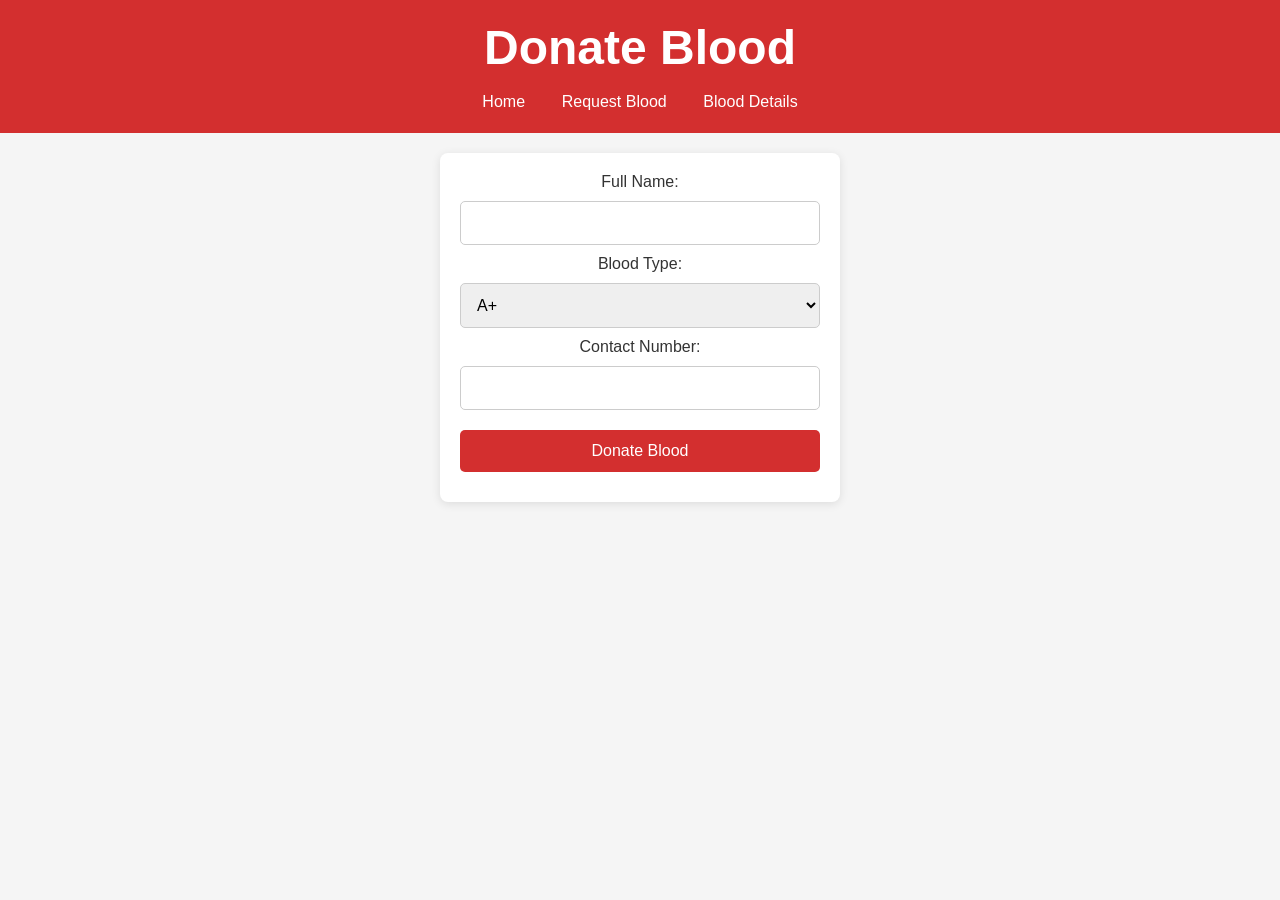
==== donate-blood.html @ a483df93 "Add files via upload" ====
<!DOCTYPE html>
<html lang="en">
<head>
    <meta charset="UTF-8">
    <meta name="viewport" content="width=device-width, initial-scale=1.0">
    <title>Donate Blood</title>
    <link rel="stylesheet" href="styles.css">
</head>
<body>

    <header>
        <h1>Donate Blood</h1>
        <nav>
            <a href="index.html">Home</a>
            <a href="blood-request.html">Request Blood</a>
            <a href="blood-details.html">Blood Details</a>
        </nav>
    </header>

    <form id="donateBloodForm">
        <label for="name">Full Name:</label>
        <input type="text" id="name" required>

        <label for="bloodType">Blood Type:</label>
        <select id="bloodType" required>
            <option>A+</option>
            <option>B+</option>
            <option>O+</option>
            <option>AB+</option>
        </select>

        <label for="contact">Contact Number:</label>
        <input type="tel" id="contact" required>

        <button type="submit">Donate Blood</button>
    </form>

    <script src="script.js"></script>
</body>
</html>
---- styles.css ----
/* Global Styles */
* {
    margin: 0;
    padding: 0;
    box-sizing: border-box;
    font-family: 'Arial', sans-serif;
}

body {
    background: #f5f5f5;
    color: #333;
    text-align: center;
}

/* Header */
header {
    background: #D32F2F;
    color: white;
    padding: 20px 0;
    font-size: 24px;
}

nav {
    margin-top: 10px;
}

nav a {
    color: white;
    text-decoration: none;
    margin: 0 15px;
    font-size: 16px;
    transition: color 0.3s;
}

nav a:hover {
    color: #ffcccb;
}

/* Hero Section */
.hero {
    background: #fff;
    padding: 60px 20px;
    box-shadow: 0 2px 10px rgba(0, 0, 0, 0.1);
    margin: 20px auto;
    width: 90%;
    max-width: 800px;
    border-radius: 8px;
}

.hero h2 {
    font-size: 28px;
    margin-bottom: 10px;
    color: #D32F2F;
}

.hero p {
    font-size: 18px;
    margin-bottom: 20px;
    color: #666;
}

/* Buttons */
.btn, .btn-secondary {
    display: inline-block;
    padding: 12px 20px;
    font-size: 16px;
    font-weight: bold;
    text-decoration: none;
    border-radius: 5px;
    transition: 0.3s;
}

.btn {
    background: #D32F2F;
    color: white;
}

.btn:hover {
    background: #b71c1c;
}

.btn-secondary {
    background: #ffcccb;
    color: #D32F2F;
    margin-left: 10px;
}

.btn-secondary:hover {
    background: white;
    color: #D32F2F;
    border: 1px solid #D32F2F;
}

/* Features Section */
.features {
    display: flex;
    justify-content: center;
    gap: 20px;
    margin: 40px auto;
    flex-wrap: wrap;
}

.feature {
    background: white;
    padding: 20px;
    border-radius: 8px;
    width: 250px;
    box-shadow: 0 2px 10px rgba(0, 0, 0, 0.1);
    transition: 0.3s;
}

.feature:hover {
    transform: translateY(-5px);
}

.feature h3 {
    font-size: 20px;
    margin-bottom: 5px;
    color: #D32F2F;
}

/* Form Styles */
form {
    background: white;
    padding: 20px;
    border-radius: 8px;
    box-shadow: 0 2px 10px rgba(0, 0, 0, 0.1);
    width: 90%;
    max-width: 400px;
    margin: 20px auto;
}

input, select, button {
    width: 100%;
    padding: 12px;
    margin: 10px 0;
    border: 1px solid #ccc;
    border-radius: 5px;
    font-size: 16px;
}

button {
    background: #D32F2F;
    color: white;
    font-size: 16px;
    cursor: pointer;
    border: none;
    transition: 0.3s;
}

button:hover {
    background: #b71c1c;
}

/* Footer */
footer {
    background: #D32F2F;
    color: white;
    padding: 15px;
    font-size: 14px;
    margin-top: 30px;
}
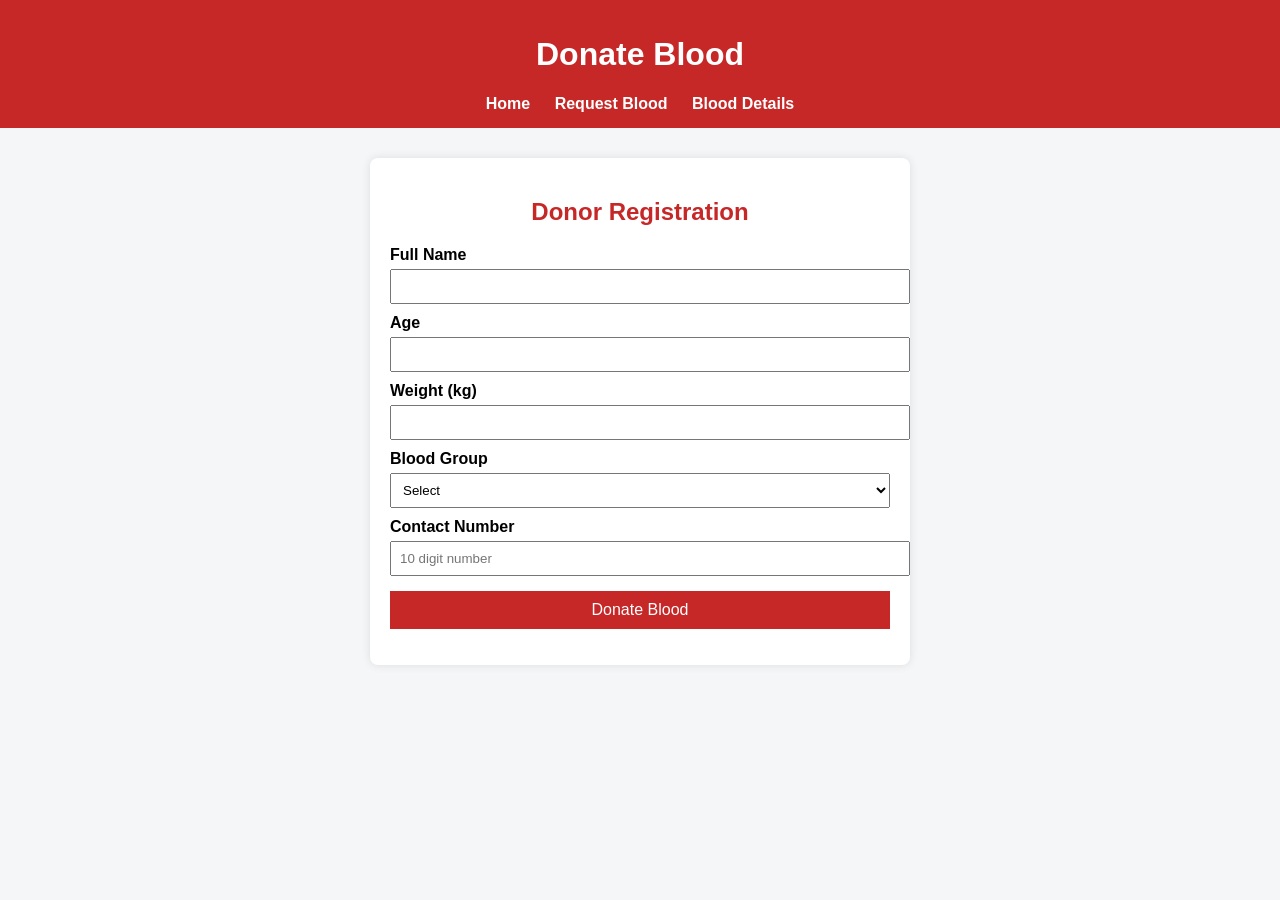
==== commit 0a6264d7: "Revamp donate-blood.html with styles and new fields Added styling and enhanced form fields for donor" ====
--- a/donate-blood.html
+++ b/donate-blood.html
@@ -1,40 +1,159 @@
 <!DOCTYPE html>
 <html lang="en">
 <head>
-    <meta charset="UTF-8">
-    <meta name="viewport" content="width=device-width, initial-scale=1.0">
-    <title>Donate Blood</title>
-    <link rel="stylesheet" href="styles.css">
+<meta charset="UTF-8">
+<meta name="viewport" content="width=device-width, initial-scale=1.0">
+<title>Donate Blood</title>
+
+<style>
+    body {
+        font-family: Arial, sans-serif;
+        background: #f4f6f8;
+        margin: 0;
+        padding: 0;
+    }
+
+    header {
+        background: #c62828;
+        color: white;
+        padding: 15px;
+        text-align: center;
+    }
+
+    nav a {
+        color: white;
+        margin: 0 10px;
+        text-decoration: none;
+        font-weight: bold;
+    }
+
+    .container {
+        max-width: 500px;
+        background: white;
+        margin: 30px auto;
+        padding: 20px;
+        border-radius: 8px;
+        box-shadow: 0 0 10px rgba(0,0,0,0.1);
+    }
+
+    h2 {
+        text-align: center;
+        color: #c62828;
+    }
+
+    label {
+        display: block;
+        margin-top: 10px;
+        font-weight: bold;
+    }
+
+    input, select {
+        width: 100%;
+        padding: 8px;
+        margin-top: 5px;
+    }
+
+    button {
+        width: 100%;
+        margin-top: 15px;
+        padding: 10px;
+        background: #c62828;
+        color: white;
+        border: none;
+        font-size: 16px;
+        cursor: pointer;
+    }
+
+    button:hover {
+        background: #b71c1c;
+    }
+
+    .message {
+        margin-top: 15px;
+        font-weight: bold;
+        text-align: center;
+    }
+</style>
 </head>
+
 <body>
 
-    <header>
-        <h1>Donate Blood</h1>
-        <nav>
-            <a href="index.html">Home</a>
-            <a href="blood-request.html">Request Blood</a>
-            <a href="blood-details.html">Blood Details</a>
-        </nav>
-    </header>
+<header>
+    <h1>Donate Blood</h1>
+    <nav>
+        <a href="#">Home</a>
+        <a href="#">Request Blood</a>
+        <a href="#">Blood Details</a>
+    </nav>
+</header>
+
+<div class="container">
+    <h2>Donor Registration</h2>
 
     <form id="donateBloodForm">
-        <label for="name">Full Name:</label>
+        <label>Full Name</label>
         <input type="text" id="name" required>
 
-        <label for="bloodType">Blood Type:</label>
+        <label>Age</label>
+        <input type="number" id="age" required>
+
+        <label>Weight (kg)</label>
+        <input type="number" id="weight" required>
+
+        <label>Blood Group</label>
         <select id="bloodType" required>
-            <option>A+</option>
-            <option>B+</option>
-            <option>O+</option>
-            <option>AB+</option>
+            <option value="">Select</option>
+            <option>A+</option><option>A-</option>
+            <option>B+</option><option>B-</option>
+            <option>O+</option><option>O-</option>
+            <option>AB+</option><option>AB-</option>
         </select>
 
-        <label for="contact">Contact Number:</label>
-        <input type="tel" id="contact" required>
+        <label>Contact Number</label>
+        <input type="tel" id="contact" pattern="[0-9]{10}" placeholder="10 digit number" required>
 
         <button type="submit">Donate Blood</button>
     </form>
 
-    <script src="script.js"></script>
+    <p class="message" id="message"></p>
+</div>
+
+<script>
+document.getElementById("donateBloodForm").addEventListener("submit", function(e) {
+    e.preventDefault();
+
+    const name = document.getElementById("name").value.trim();
+    const age = parseInt(document.getElementById("age").value);
+    const weight = parseInt(document.getElementById("weight").value);
+    const bloodType = document.getElementById("bloodType").value;
+    const contact = document.getElementById("contact").value;
+    const message = document.getElementById("message");
+
+    // Eligibility check
+    if (age < 18) {
+        message.textContent = "❌ You must be at least 18 years old to donate blood.";
+        message.style.color = "red";
+        return;
+    }
+
+    if (weight < 50) {
+        message.textContent = "❌ Minimum weight should be 50 kg.";
+        message.style.color = "red";
+        return;
+    }
+
+    // Save donor data
+    const donor = { name, age, weight, bloodType, contact };
+    let donors = JSON.parse(localStorage.getItem("donors")) || [];
+    donors.push(donor);
+    localStorage.setItem("donors", JSON.stringify(donors));
+
+    message.textContent = "✅ Thank you! Your blood donation request is registered.";
+    message.style.color = "green";
+
+    document.getElementById("donateBloodForm").reset();
+});
+</script>
+
 </body>
 </html>
